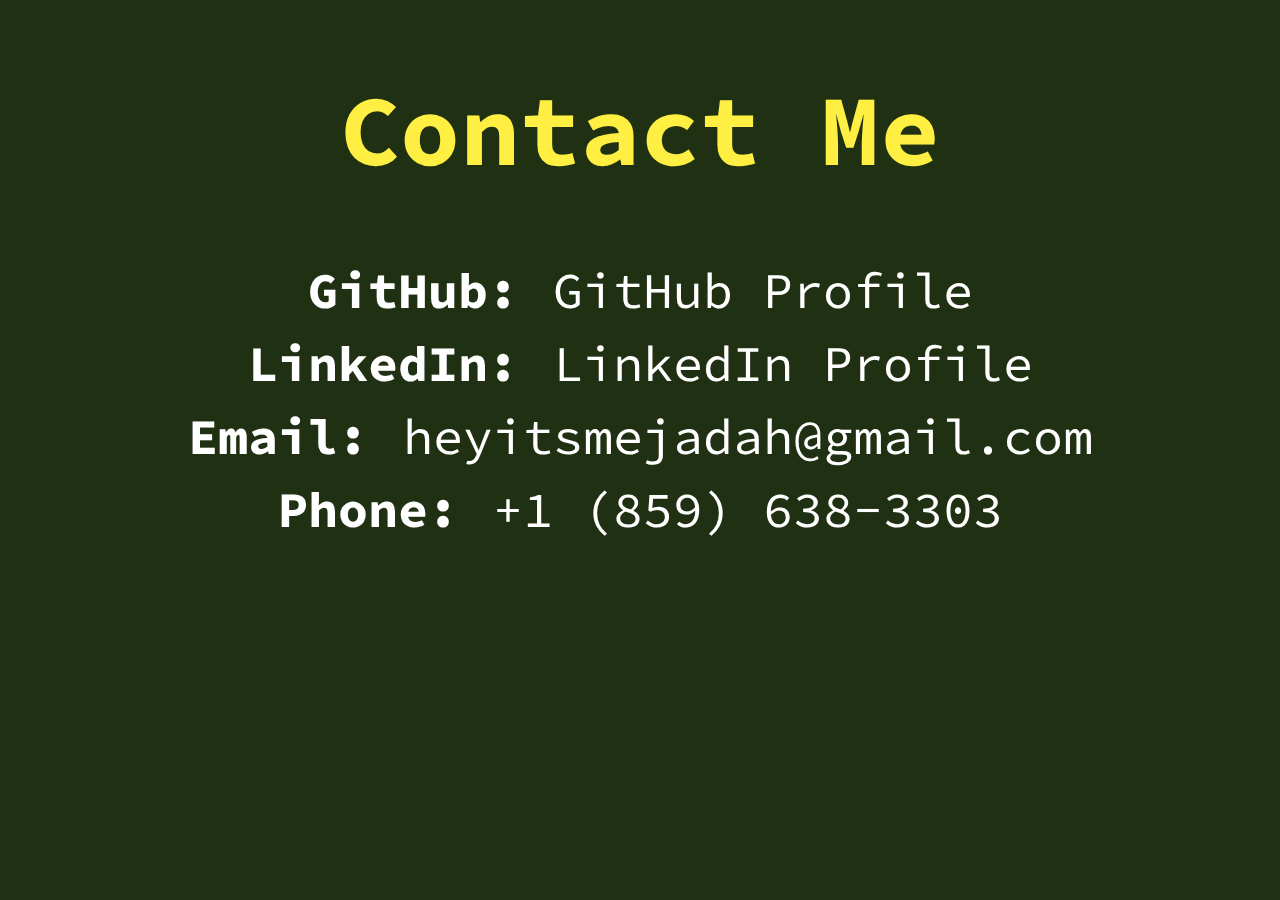
==== contact.html @ 87591c15 "Added resume and contacts" ====
<!DOCTYPE html>
<html lang="en">
<head>
    <meta charset="UTF-8">
    <meta name="viewport" content="width=device-width, initial-scale=1.0">
    <title>Contact Me</title>
    <link rel="stylesheet" href="./contact-style.css">
    <link rel="preconnect" href="https://fonts.googleapis.com" />
    <link rel="preconnect" href="https://fonts.gstatic.com" crossorigin />
    <link
      href="https://fonts.googleapis.com/css2?family=Source+Code+Pro:ital,wght@0,200..900;1,200..900&display=swap"
      rel="stylesheet"
    />
</head>
<body>
    <h1>Contact Me</h1>
    <ul>
        <li>
            <strong>GitHub:</strong> <a href="https://github.com/heyitsmejadah" target="_blank">GitHub Profile</a>
        </li>
        <li>
            <strong>LinkedIn:</strong> <a href="https://www.linkedin.com/in/jadah-pierce-0128212b0/" target="_blank">LinkedIn Profile</a>
        </li>
        <li>
            <strong>Email:</strong> <a href="mailto:heyitsmejadah@gmail.com">heyitsmejadah@gmail.com</a>
        </li>
        <li>
            <strong>Phone:</strong> <a href="tel:+18596383303">+1 (859) 638-3303</a>
        </li>
    </ul>
</body>
</html>
---- contact-style.css ----
body {
    font-family: "Source Code Pro", monospace;
    font-weight: normal;
    background-color: #203013; 
    margin: 0;
    padding: 0;
    border: url(./Enchanted\ Forest\ Portfolio.jpg); 
    box-sizing: border-box; 
    overflow: hidden;
}

h1 {
    color: #ffef42;
    text-align: center;
    font-size: 100px;
}

ul {
    list-style: none;
    padding: 0;
    text-align: center;
    align-items: center;
    font-size: 50px;
}

li {
    margin-bottom: 10px;
    color: #fff;
}

strong {
    font-weight: bold;
    margin-right: 5px;
}

a {
    color: #fff; 
    text-decoration: none;
}

a:hover {
    text-decoration: underline;
}
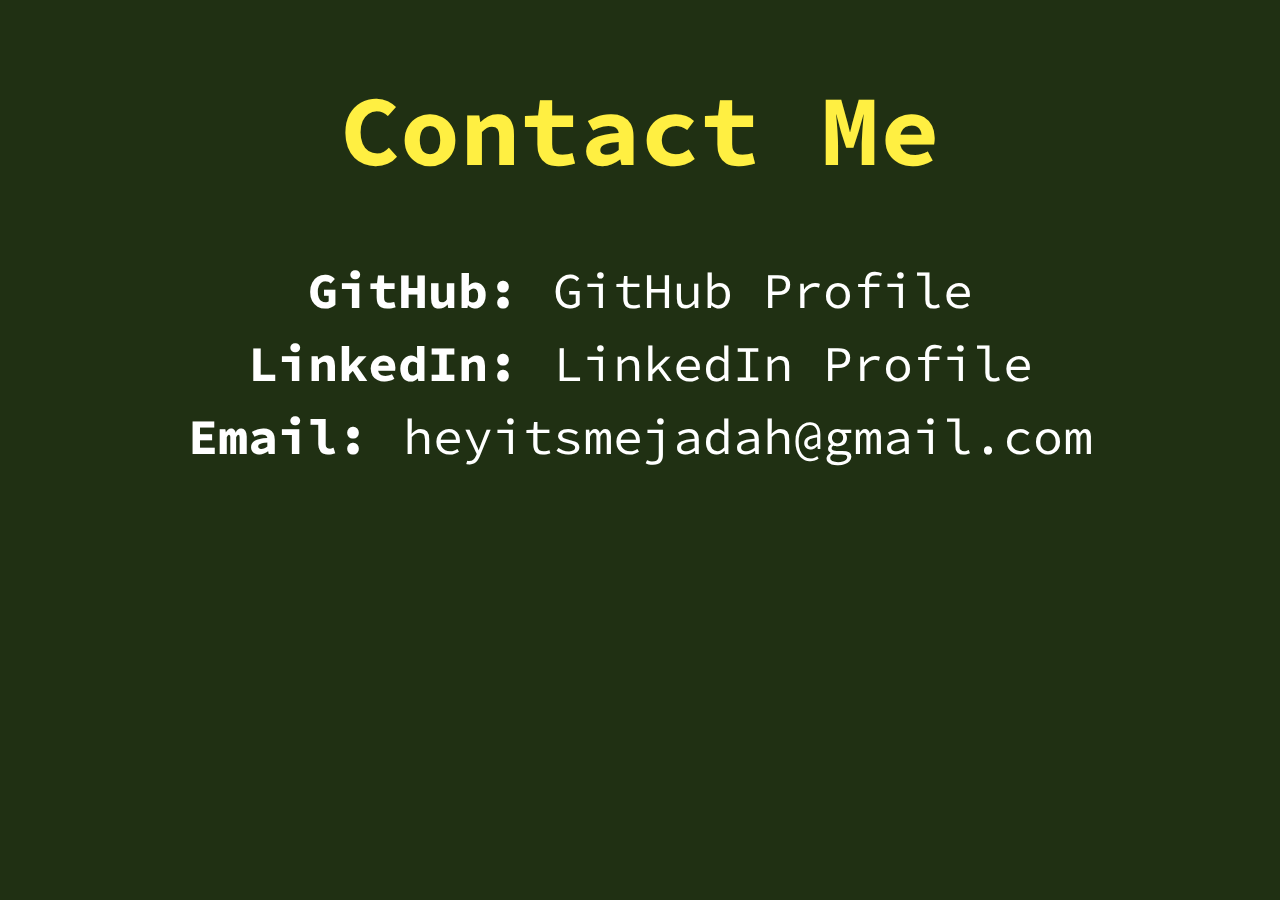
==== commit 5bae3f55: "Changed info in contacts" ====
--- a/contact.html
+++ b/contact.html
@@ -24,9 +24,6 @@
         <li>
             <strong>Email:</strong> <a href="mailto:heyitsmejadah@gmail.com">heyitsmejadah@gmail.com</a>
         </li>
-        <li>
-            <strong>Phone:</strong> <a href="tel:+18596383303">+1 (859) 638-3303</a>
-        </li>
     </ul>
 </body>
 </html>
